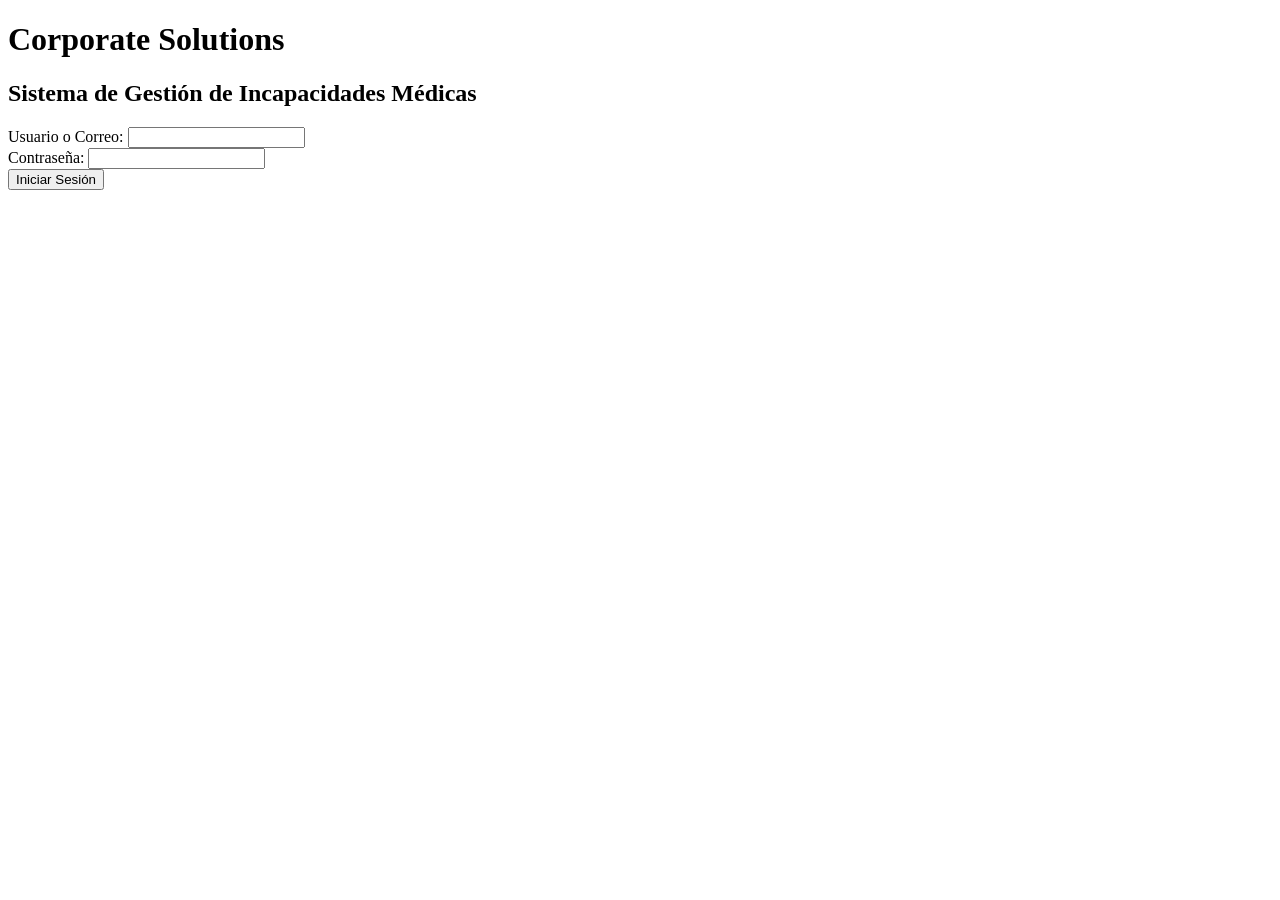
==== pages/dashboard.html @ 53dd2ea4 "Jeisson: Frontend funcional con login, dashboard, modulo empleados completo (CRUD, busqueda, cambio " ====
<!DOCTYPE html>
<html lang="es">
<head>
    <meta charset="UTF-8">
    <meta name="viewport" content="width=device-width, initial-scale=1.0">
    <title>Dashboard - Gestión de Incapacidades</title>
    <link rel="stylesheet" href="../css/styles.css">
    <link rel="stylesheet" href="../css/dashboard.css">
</head>
<body>
    <div class="dashboard">
        <div class="header">
            <div>
                <h1>Corporate Solutions</h1>
                <p class="user-info">Bienvenido, <span id="nombreUsuario"></span> (<span id="rolUsuario"></span>)</p>
            </div>
            <button class="logout-btn" onclick="logout()">Cerrar Sesión</button>
        </div>
        
        <div class="modules">
            <div class="module-card" onclick="location.href='empleados.html'">
                <h3>👥 Empleados</h3>
                <p>Gestionar información de empleados</p>
            </div>
            
            <div class="module-card" onclick="location.href='incapacidades.html'">
                <h3>🏥 Incapacidades</h3>
                <p>Registrar y administrar incapacidades médicas</p>
            </div>
            
            <div class="module-card" onclick="location.href='seguimiento.html'">
                <h3>📊 Seguimiento</h3>
                <p>Control administrativo y trazabilidad</p>
            </div>
        </div>
    </div>

    <script src="../js/api.js"></script>
    <script>
        const token = localStorage.getItem('token');
        if (!token) {
            window.location.href = '../index.html';
        }
        
        document.getElementById('nombreUsuario').textContent = localStorage.getItem('nombre') || 'Usuario';
        document.getElementById('rolUsuario').textContent = localStorage.getItem('rol') || 'Rol';
        
        async function logout() {
            try {
                await fetch(`${API_URLS.auth}/logout`, {
                    method: 'POST',
                    headers: {
                        'Authorization': `Bearer ${token}`
                    }
                });
            } catch (e) {
                console.log('Error en logout:', e);
            }
            
            localStorage.clear();
            window.location.href = '../index.html';
        }
    </script>
</body>
</html>
---- css/dashboard.css ----
.dashboard {
    max-width: 1200px;
    margin: 0 auto;
    padding: 20px;
}

.header {
    display: flex;
    justify-content: space-between;
    align-items: center;
    margin-bottom: 30px;
    padding: 20px;
    background: white;
    border-radius: 8px;
    box-shadow: 0 2px 10px rgba(0,0,0,0.1);
}

.user-info {
    color: #7f8c8d;
}

.modules {
    display: grid;
    grid-template-columns: repeat(auto-fit, minmax(250px, 1fr));
    gap: 20px;
}

.module-card {
    background: white;
    padding: 30px;
    border-radius: 8px;
    box-shadow: 0 2px 10px rgba(0,0,0,0.1);
    text-align: center;
    cursor: pointer;
    transition: transform 0.2s;
}

.module-card:hover {
    transform: translateY(-5px);
}

.module-card h3 {
    color: #2c3e50;
    margin-bottom: 10px;
}

.module-card p {
    color: #7f8c8d;
}

.logout-btn {
    background-color: #e74c3c;
    width: auto;
    padding: 10px 20px;
}

.logout-btn:hover {
    background-color: #c0392b;
}
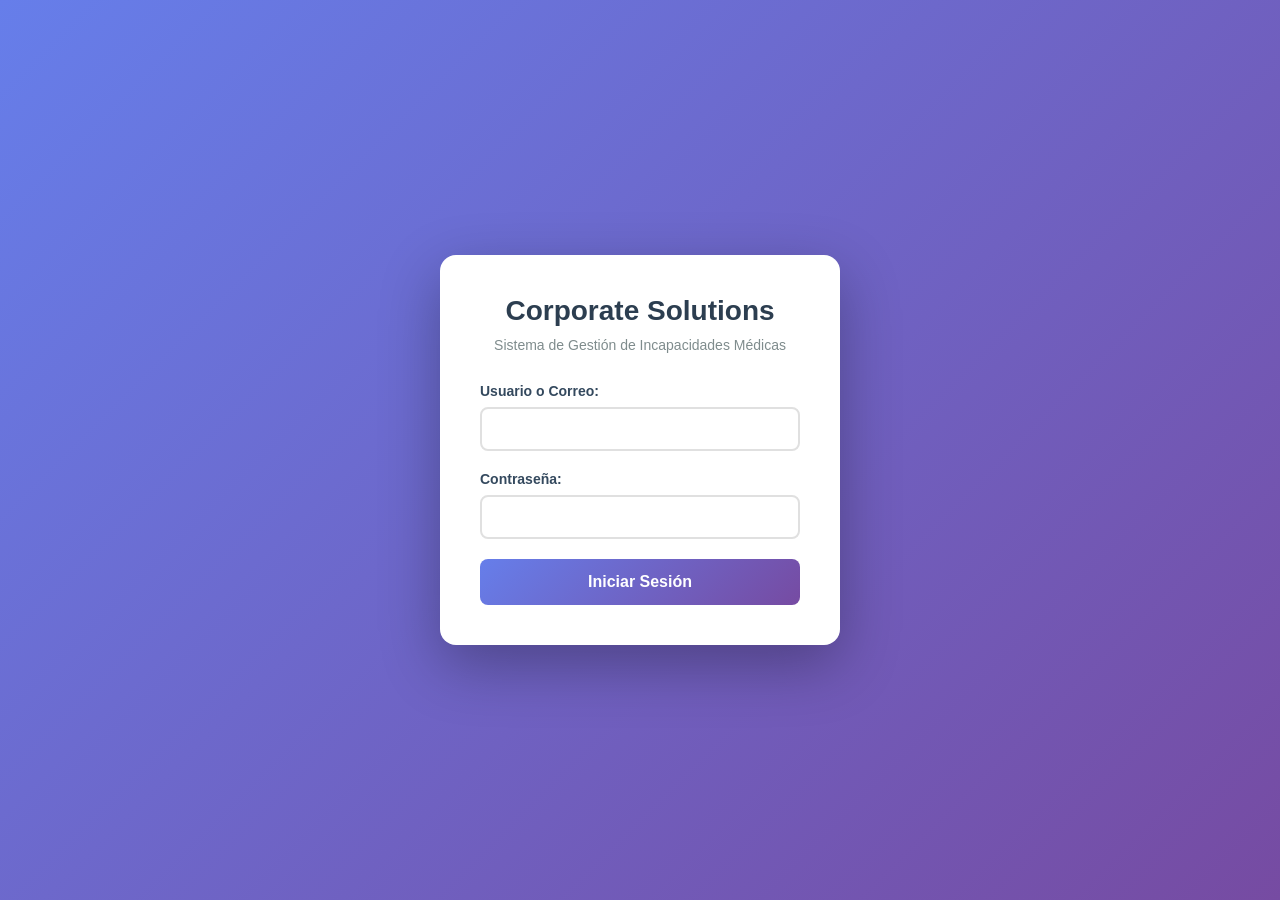
==== commit 7157f188: "Jeisson: Mejoras visuales - CSS con animaciones, fondo y estilos modernos" ====
--- a/pages/dashboard.html
+++ b/pages/dashboard.html
@@ -4,7 +4,7 @@
     <meta charset="UTF-8">
     <meta name="viewport" content="width=device-width, initial-scale=1.0">
     <title>Dashboard - Gestión de Incapacidades</title>
-    <link rel="stylesheet" href="../css/styles.css">
+    <link rel="stylesheet" href="../css/style.css">
     <link rel="stylesheet" href="../css/dashboard.css">
 </head>
 <body>
--- a/css/style.css
+++ b/css/style.css
@@ -0,0 +1,121 @@
+* {
+    margin: 0;
+    padding: 0;
+    box-sizing: border-box;
+}
+
+body {
+    font-family: 'Segoe UI', Tahoma, Geneva, Verdana, sans-serif;
+    background: linear-gradient(135deg, #667eea 0%, #764ba2 100%);
+    min-height: 100vh;
+    display: flex;
+    justify-content: center;
+    align-items: center;
+}
+
+.login-container {
+    background: white;
+    padding: 40px;
+    border-radius: 16px;
+    box-shadow: 0 20px 60px rgba(0,0,0,0.3);
+    width: 100%;
+    max-width: 400px;
+    text-align: center;
+    animation: fadeInUp 0.8s ease;
+}
+
+@keyframes fadeInUp {
+    from {
+        opacity: 0;
+        transform: translateY(30px);
+    }
+    to {
+        opacity: 1;
+        transform: translateY(0);
+    }
+}
+
+.login-container h1 {
+    color: #2c3e50;
+    margin-bottom: 10px;
+    font-size: 28px;
+}
+
+.login-container h2 {
+    color: #7f8c8d;
+    font-size: 14px;
+    margin-bottom: 30px;
+    font-weight: normal;
+}
+
+.form-group {
+    margin-bottom: 20px;
+    text-align: left;
+}
+
+.form-group label {
+    display: block;
+    margin-bottom: 8px;
+    color: #34495e;
+    font-weight: 600;
+    font-size: 14px;
+}
+
+.form-group input {
+    width: 100%;
+    padding: 12px;
+    border: 2px solid #e0e0e0;
+    border-radius: 8px;
+    font-size: 14px;
+    transition: all 0.3s ease;
+}
+
+.form-group input:focus {
+    outline: none;
+    border-color: #667eea;
+    box-shadow: 0 0 0 3px rgba(102, 126, 234, 0.1);
+}
+
+button {
+    width: 100%;
+    padding: 14px;
+    background: linear-gradient(135deg, #667eea 0%, #764ba2 100%);
+    color: white;
+    border: none;
+    border-radius: 8px;
+    font-size: 16px;
+    font-weight: 600;
+    cursor: pointer;
+    transition: all 0.3s ease;
+}
+
+button:hover {
+    transform: translateY(-2px);
+    box-shadow: 0 10px 20px rgba(102, 126, 234, 0.3);
+}
+
+#mensaje {
+    margin-top: 15px;
+    padding: 12px;
+    border-radius: 8px;
+    display: none;
+    animation: shake 0.5s ease;
+}
+
+@keyframes shake {
+    0%, 100% { transform: translateX(0); }
+    25% { transform: translateX(-10px); }
+    75% { transform: translateX(10px); }
+}
+
+#mensaje.error {
+    background-color: #e74c3c;
+    color: white;
+    display: block;
+}
+
+#mensaje.success {
+    background-color: #2ecc71;
+    color: white;
+    display: block;
+}
--- a/css/dashboard.css
+++ b/css/dashboard.css
@@ -2,6 +2,12 @@
     max-width: 1200px;
     margin: 0 auto;
     padding: 20px;
+    animation: fadeIn 0.5s ease;
+}
+
+@keyframes fadeIn {
+    from { opacity: 0; }
+    to { opacity: 1; }
 }
 
 .header {
@@ -11,49 +17,72 @@
     margin-bottom: 30px;
     padding: 20px;
     background: white;
-    border-radius: 8px;
-    box-shadow: 0 2px 10px rgba(0,0,0,0.1);
+    border-radius: 12px;
+    box-shadow: 0 4px 15px rgba(0,0,0,0.1);
+    animation: slideInDown 0.6s ease;
+}
+
+@keyframes slideInDown {
+    from {
+        opacity: 0;
+        transform: translateY(-20px);
+    }
+    to {
+        opacity: 1;
+        transform: translateY(0);
+    }
 }
 
 .user-info {
     color: #7f8c8d;
+    font-size: 14px;
 }
 
 .modules {
     display: grid;
-    grid-template-columns: repeat(auto-fit, minmax(250px, 1fr));
+    grid-template-columns: repeat(auto-fit, minmax(280px, 1fr));
     gap: 20px;
 }
 
 .module-card {
     background: white;
-    padding: 30px;
-    border-radius: 8px;
-    box-shadow: 0 2px 10px rgba(0,0,0,0.1);
+    padding: 40px;
+    border-radius: 12px;
+    box-shadow: 0 4px 15px rgba(0,0,0,0.1);
     text-align: center;
     cursor: pointer;
-    transition: transform 0.2s;
+    transition: all 0.3s ease;
+    animation: fadeInUp 0.6s ease backwards;
 }
 
+.module-card:nth-child(1) { animation-delay: 0.1s; }
+.module-card:nth-child(2) { animation-delay: 0.2s; }
+.module-card:nth-child(3) { animation-delay: 0.3s; }
+
 .module-card:hover {
-    transform: translateY(-5px);
+    transform: translateY(-10px) scale(1.02);
+    box-shadow: 0 20px 40px rgba(0,0,0,0.15);
 }
 
 .module-card h3 {
     color: #2c3e50;
     margin-bottom: 10px;
+    font-size: 22px;
 }
 
 .module-card p {
     color: #7f8c8d;
+    font-size: 14px;
 }
 
 .logout-btn {
-    background-color: #e74c3c;
+    background: linear-gradient(135deg, #e74c3c 0%, #c0392b 100%);
     width: auto;
     padding: 10px 20px;
+    font-size: 14px;
 }
 
 .logout-btn:hover {
-    background-color: #c0392b;
+    transform: translateY(-2px);
+    box-shadow: 0 8px 16px rgba(231, 76, 60, 0.3);
 }
